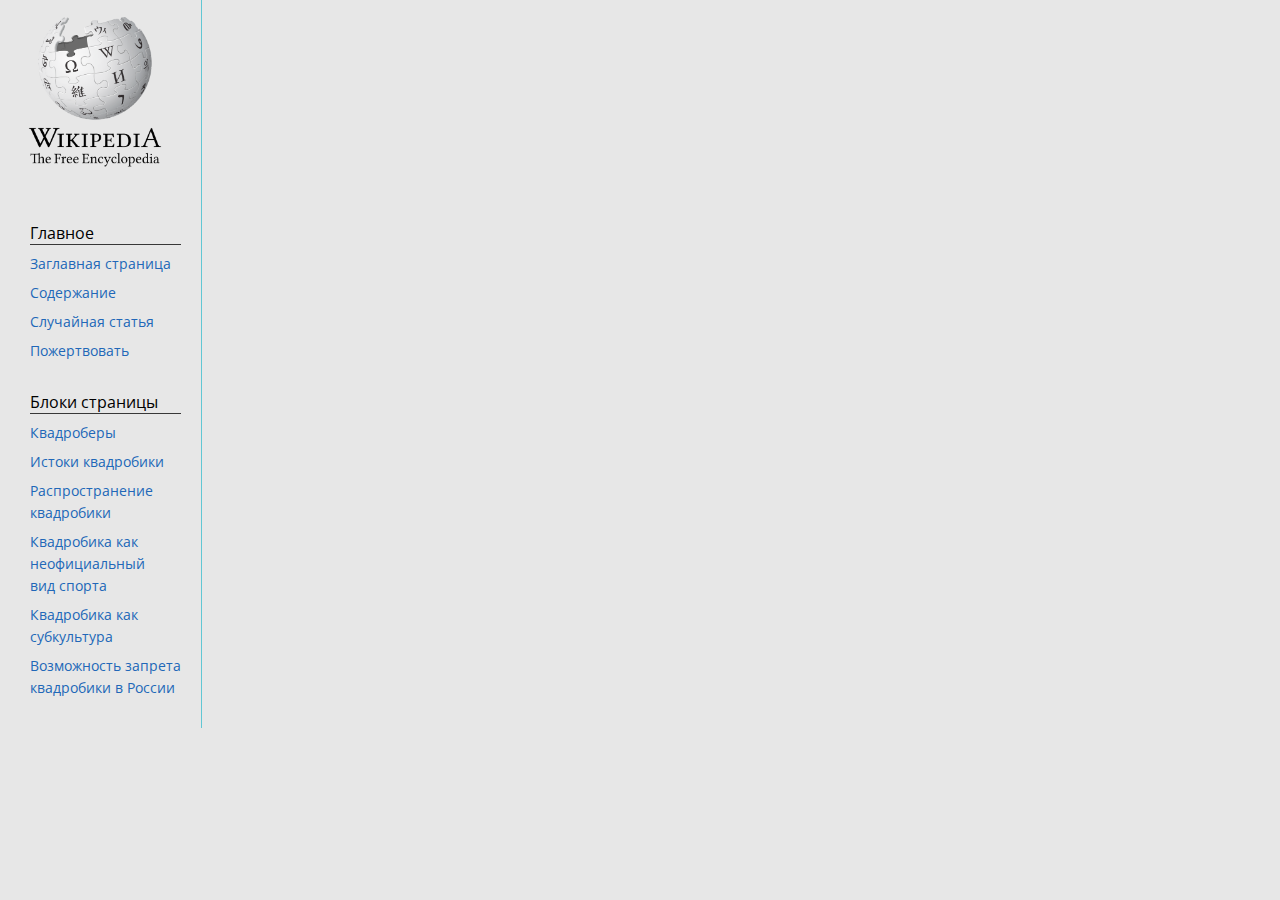
==== kvadrobery/index.html @ 46e7539b "create a sidebar" ====
<!DOCTYPE html>
<html lang="ru">
    <head>
        <meta charset="UTF-8">
        <meta name="viewport" content="width=device-width, initial-scale=1.0">
        <link rel="preconnect" href="https://fonts.googleapis.com">
        <link rel="preconnect" href="https://fonts.gstatic.com" crossorigin>
        <link href="https://fonts.googleapis.com/css2?family=Open+Sans:ital,wght@0,300..800;1,300..800&display=swap" rel="stylesheet">
        <link rel="stylesheet" type="text/css" href="assets/css/reset.css">
        <link rel="stylesheet" type="text/css" href="assets/css/style.css">
        <link rel="stylesheet" type="text/css" href="assets/css/sidebar.css">
        <title>Квадроберь - пародия</title>
    </head>
    <body>
        <div class="wrapper">

            <!-- SIDEBAR -->
            <aside class="sidebar">
                <img src="assets/images/logo.png" alt="Логотип wiki" width="150px">
                
                <nav>
                    <ul class="page-nav">
                        <li><p class="side-section-title">Главное</p></li>
                        <li><a href="#">Заглавная страница</a></li>
                        <li><a href="#">Содержание</a></li>
                        <li><a href="#">Случайная статья</a></li>
                        <li><a href="#">Пожертвовать</a></li>
                    </ul>

                    <ul class="page-nav">
                        <li><p class="side-section-title">Блоки страницы</p></li>
                        <li><a href="#">Квадроберы</a></li>
                        <li><a href="#">Истоки квадробики</a></li>
                        <li><a href="#">Распространение<br>квадробики</a></li>
                        <li><a href="#">Квадробика как<br>неофициальный<br>вид спорта</a></li>
                        <li><a href="#">Квадробика как<br>субкультура</a></li>
                        <li><a href="#">Возможность запрета<br>квадробики в России</a></li>
                    </ul>
                </nav>
            </aside>

            <main>

            </main>
        </div>
    </body>
</html>
---- kvadrobery/assets/css/style.css ----
:root {
    --main-border-color: #61c7d4;
    --link-color: #2167b8;
}
body {
    font-family: "Open Sans";
    background-color: #e7e7e7;
}
a:hover {
    border-bottom: 1px solid var(--link-color);
}

.wrapper {
    display: flex;
}
---- kvadrobery/assets/css/sidebar.css ----
aside {
    padding: 0 20px;
    max-width: 300px;
    border-right: 1px solid var(--main-border-color);
}

nav {
    margin-top: 50px;
    margin-left: 10px;
}
.side-section-title {
    border-bottom: 1px solid #383838;
}
.page-nav {
    margin-bottom: 30px;
}
.page-nav li {
    margin-bottom: 7px;
}
li a {
    font-size: 14px;
    color: var(--link-color);
}
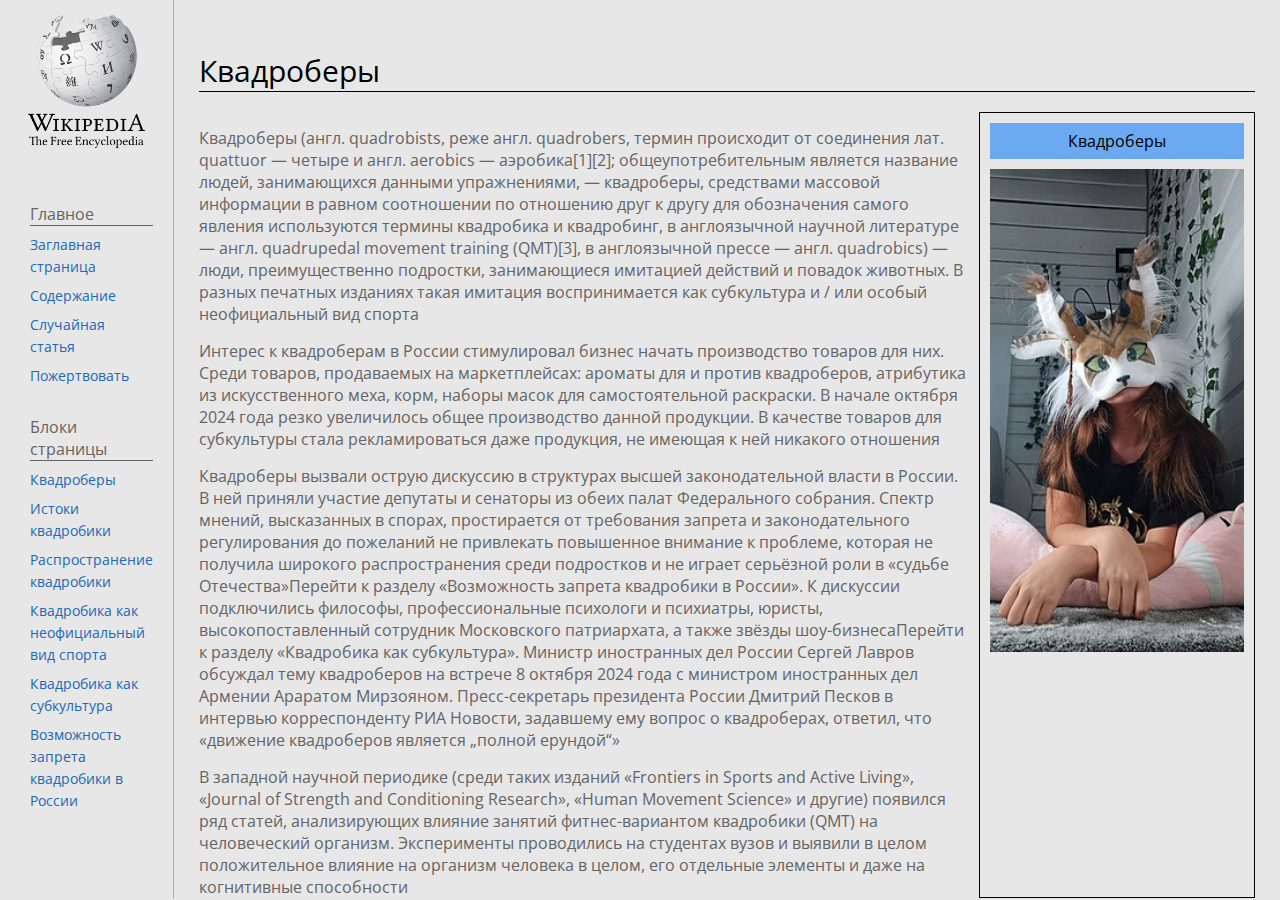
==== commit 60880da1: "add section - main" ====
--- a/kvadrobery/index.html
+++ b/kvadrobery/index.html
@@ -13,8 +13,6 @@
     </head>
     <body>
         <div class="wrapper">
-
-            <!-- SIDEBAR -->
             <aside class="sidebar">
                 <img src="assets/images/logo.png" alt="Логотип wiki" width="150px">
                 
@@ -40,7 +38,64 @@
             </aside>
 
             <main>
+                <section>
+                    <div class="section-title">
+                        <p>Квадроберы</p>
+                    </div>
 
+                    <div class="container-info">
+                        <div class="text-info">
+                            <p class="p-text">
+                                Квадроберы (англ. quadrobists, реже англ. quadrobers, термин происходит от соединения лат. 
+                                quattuor — четыре и англ. aerobics — аэробика[1][2]; общеупотребительным является название 
+                                людей, занимающихся данными упражнениями, — квадроберы, средствами массовой информации в 
+                                равном соотношении по отношению друг к другу для обозначения самого явления используются 
+                                термины квадробика и квадробинг, в англоязычной научной литературе — англ. quadrupedal 
+                                movement training (QMT)[3], в англоязычной прессе — англ. quadrobics) — люди, преимущественно 
+                                подростки, занимающиеся имитацией действий и повадок животных. В разных печатных изданиях такая 
+                                имитация воспринимается как субкультура и / или особый неофициальный вид спорта
+                            </p>
+
+                            <p class="p-text">
+                                Интерес к квадроберам в России стимулировал бизнес начать производство товаров для них. Среди товаров, 
+                                продаваемых на маркетплейсах: ароматы для и против квадроберов, атрибутика из искусственного меха, корм, 
+                                наборы масок для самостоятельной раскраски. В начале октября 2024 года резко увеличилось общее производство 
+                                данной продукции. В качестве товаров для субкультуры стала рекламироваться даже продукция, не имеющая к ней 
+                                никакого отношения
+                            </p>
+
+                            <p class="p-text">
+                                Квадроберы вызвали острую дискуссию в структурах высшей законодательной власти в России. В ней приняли 
+                                участие депутаты и сенаторы из обеих палат Федерального собрания. Спектр мнений, высказанных в спорах, 
+                                простирается от требования запрета и законодательного регулирования до пожеланий не привлекать повышенное 
+                                внимание к проблеме, которая не получила широкого распространения среди подростков и не играет серьёзной роли 
+                                в «судьбе Отечества»Перейти к разделу «Возможность запрета квадробики в России». К дискуссии подключились философы, 
+                                профессиональные психологи и психиатры, юристы, высокопоставленный сотрудник Московского патриархата, а также звёзды 
+                                шоу-бизнесаПерейти к разделу «Квадробика как субкультура». Министр иностранных дел России Сергей Лавров обсуждал тему 
+                                квадроберов на встрече 8 октября 2024 года с министром иностранных дел Армении Араратом Мирзояном. Пресс-секретарь 
+                                президента России Дмитрий Песков в интервью корреспонденту РИА Новости, задавшему ему вопрос о квадроберах, ответил, 
+                                что «движение квадроберов является „полной ерундой“»
+                            </p>
+
+                            <p class="p-text">
+                                В западной научной периодике (среди таких изданий «Frontiers in Sports and Active Living», «Journal of Strength 
+                                and Conditioning Research», «Human Movement Science» и другие) появился ряд статей, анализирующих влияние занятий 
+                                фитнес-вариантом квадробики (QMT) на человеческий организм. Эксперименты проводились на студентах вузов и выявили 
+                                в целом положительное влияние на организм человека в целом, его отдельные элементы и даже на когнитивные способности
+                            </p>
+                        </div>
+
+                        <div class="card-info">
+                            <div class="c-title">
+                                <p>Квадроберы</p>
+                            </div>
+
+                            <img src="assets/images/Quadrober_on_the_pillow.jpg"
+                            alt="Девочка квадробер"
+                            width="300">
+                        </div>
+                    </div>
+                </section>
             </main>
         </div>
     </body>
--- a/kvadrobery/assets/css/style.css
+++ b/kvadrobery/assets/css/style.css
@@ -1,10 +1,12 @@
 :root {
     --main-border-color: #61c7d4;
+    --title-color: #646464;
     --link-color: #2167b8;
 }
 body {
     font-family: "Open Sans";
     background-color: #e7e7e7;
+    color: var(--title-color);
 }
 a:hover {
     border-bottom: 1px solid var(--link-color);
@@ -12,4 +14,47 @@
 
 .wrapper {
     display: flex;
+}
+main {
+    width: 100%;
+    margin: 0 25px;
+}
+section {
+    margin-top: 50px;
+}
+.container-info {
+    display: flex;
+    margin-top: 20px;
+}
+
+.section-title {
+    font-size: 30px;
+    color: #000000;
+    border-bottom: 1px solid #000000;
+}
+.text-info {
+    margin-right: 10px;
+    width: 80%;
+}
+.p-text {
+    margin-top: 15px;
+}
+
+/* SECTION CARD INFO */
+
+.card-info {
+    width: 300px;
+    padding: 10px;
+    border: 1px solid #000000;
+}
+.c-title {
+    margin-bottom: 10px;
+    padding: 7px;
+    background-color: #6ba9f0;
+    
+}
+.c-title p {
+    font-size: 16px;
+    color: #000000;
+    text-align: center;
 }--- a/kvadrobery/assets/css/sidebar.css
+++ b/kvadrobery/assets/css/sidebar.css
@@ -9,7 +9,7 @@
     margin-left: 10px;
 }
 .side-section-title {
-    border-bottom: 1px solid #383838;
+    border-bottom: 1px solid var(--title-color);
 }
 .page-nav {
     margin-bottom: 30px;
